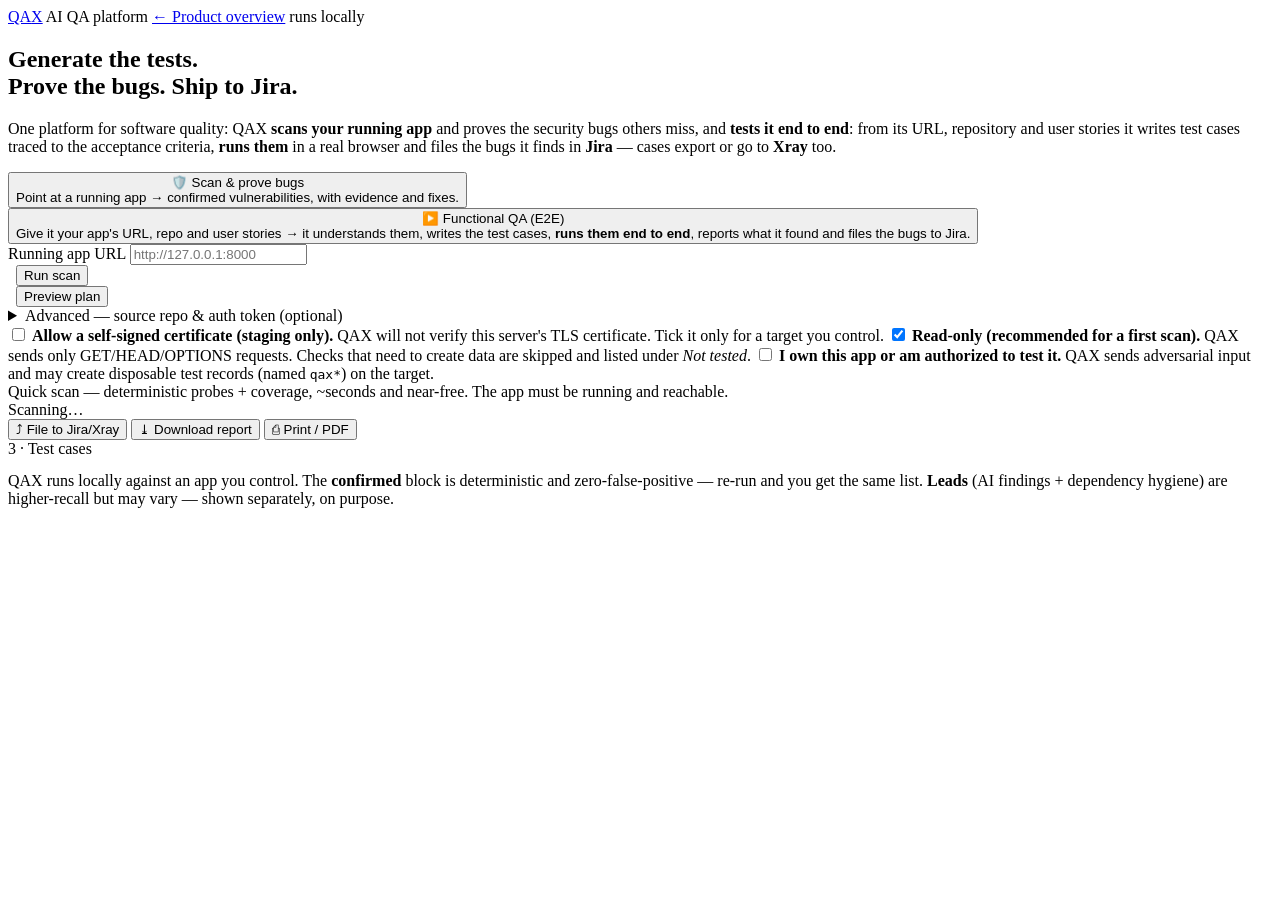
==== web/static/app.html @ 85488a8f "feat: close the company-review register — security, SSO, CI, devices, MCP, second AI provider Action" ====
<!doctype html>
<html lang="en">
<head>
<meta charset="utf-8">
<meta name="viewport" content="width=device-width, initial-scale=1">
<title>QAX — App</title>
<link rel="preconnect" href="https://fonts.googleapis.com">
<link href="https://fonts.googleapis.com/css2?family=Inter:wght@400;500;600;700;800&display=swap" rel="stylesheet">
<link rel="stylesheet" href="/app.css">
</head>
<body>
<div class="wrap">
  <header>
    <a href="/" class="logo" aria-label="QAX home">QA<span class="dot">X</span></a>
    <span class="tag">AI QA platform</span>
    <span class="spacer"></span>
    <a href="/" class="home-link">← Product overview</a>
    <span class="pill-ghost">runs locally</span>
  </header>

  <section class="hero">
    <h1>Generate the tests.<br><span class="grad">Prove the bugs. Ship to Jira.</span></h1>
    <p>One platform for software quality: QAX <b>scans your running app</b> and proves the security
       bugs others miss, and <b>tests it end to end</b>: from its URL, repository and user stories it
       writes test cases traced to the acceptance criteria, <b>runs them</b> in a real browser and files
       the bugs it finds in <b>Jira</b> — cases export or go to <b>Xray</b> too.</p>
  </section>

  <div class="modes">
    <button class="mode active" id="mode-scan" onclick="setMode('scan')">
      <div class="mt">🛡️ Scan &amp; prove bugs</div>
      <div class="md">Point at a running app → confirmed vulnerabilities, with evidence and fixes.</div>
    </button>
    <button class="mode" id="mode-func" onclick="setMode('func')">
      <div class="mt">▶️ Functional QA (E2E)</div>
      <div class="md">Give it your app's URL, repo and user stories → it understands them, writes the test
        cases, <b>runs them end to end</b>, reports what it found and files the bugs to Jira.</div>
    </button>
  </div>

  <div class="panel" id="panel-scan">
    <div class="row">
      <div class="field">
        <label for="url">Running app URL</label>
        <input id="url" placeholder="http://127.0.0.1:8000" autocomplete="off" spellcheck="false">
      </div>
      <div class="field" style="flex:0 0 auto;justify-content:flex-end">
        <label style="opacity:0">.</label>
        <button class="btn" id="go" onclick="runScan()">Run scan</button>
      </div>
      <div class="field" style="flex:0 0 auto;justify-content:flex-end">
        <label style="opacity:0">.</label>
        <button class="btn2" id="planbtn" onclick="previewPlan()">Preview plan</button>
      </div>
    </div>
    <details class="adv">
      <summary>Advanced — source repo &amp; auth token (optional)</summary>
      <div class="row">
        <div class="field"><label for="repo">Repo path (optional)</label>
          <input id="repo" placeholder="/path/to/source (improves coverage)" autocomplete="off" spellcheck="false"></div>
        <div class="field"><label for="token">Bearer token (optional)</label>
          <input id="token" placeholder="for apps behind auth" autocomplete="off" spellcheck="false"></div>
      </div>
      <div class="row" style="margin-top:10px">
        <div class="field"><label for="tokenb">Second user's token (optional)</label>
          <input id="tokenb" placeholder="enables user-vs-user access checks" autocomplete="off" spellcheck="false"></div>
        <div class="field"><label for="cookie">Session cookie (optional)</label>
          <input id="cookie" placeholder="sessionid=...; csrftoken=..." autocomplete="off" spellcheck="false"></div>
      </div>
      <div class="row" style="margin-top:10px">
        <div class="field"><label for="hdrs">Extra headers (optional, one per line)</label>
          <textarea id="hdrs" rows="2" placeholder="CSRF-Token: abc123" spellcheck="false"></textarea></div>
      </div>
      <div class="row" style="margin-top:10px">
        <div class="field"><label for="eplist">Endpoint list — only if the app has no spec (optional)</label>
          <textarea id="eplist" rows="3" placeholder="GET /api/things&#10;POST /api/things name!,tags&#10;DELETE /api/things/{id}" spellcheck="false"></textarea></div>
        <div class="field"><label for="exbodies">Valid example bodies (optional JSON)</label>
          <textarea id="exbodies" rows="3" placeholder='{"POST /api/things": {"name": "QAX {{unique}}"}}' spellcheck="false"></textarea></div>
      </div>
      <div class="row" style="margin-top:10px">
        <div class="field"><label for="specurl">OpenAPI spec location (optional)</label>
          <input id="specurl" placeholder="/apispec.json — only if your spec is not at a standard path" autocomplete="off" spellcheck="false"></div>
      </div>
    </details>
    <label class="consent" for="insecure">
      <input type="checkbox" id="insecure">
      <span><b>Allow a self-signed certificate (staging only).</b> QAX will not verify this server's TLS certificate.
        Tick it only for a target you control.</span>
    </label>
    <label class="consent" for="readonly">
      <input type="checkbox" id="readonly" checked>
      <span><b>Read-only (recommended for a first scan).</b> QAX sends only GET/HEAD/OPTIONS requests. Checks
        that need to create data are skipped and listed under <i>Not tested</i>.</span>
    </label>
    <label class="consent" for="authorized">
      <input type="checkbox" id="authorized">
      <span><b>I own this app or am authorized to test it.</b> QAX sends adversarial input and may create
        disposable test records (named <code>qax*</code>) on the target.</span>
    </label>
    <div class="hint">Quick scan — deterministic probes + coverage, ~seconds and near-free. The app must be running and reachable.</div>
  </div>

  <div class="panel" id="panel-func" style="display:none">
    <div class="steps4">
      <span><b>1</b> Inputs</span><span><b>2</b> Understand</span><span><b>3</b> Test cases · review · export</span>
      <span><b>4</b> Run end to end</span><span><b>5</b> Report · bugs → Jira</span>
    </div>
    <div class="hint" style="margin:0 0 12px">Give QAX any of these — the more it has, the better it tests. Nothing is
      sent to Jira until you choose to.</div>
    <div class="field"><label for="mapurl">App URL (the running app to read and test)</label>
      <input id="mapurl" placeholder="http://localhost:8000" autocomplete="off" spellcheck="false" oninput="fqProject()"></div>
    <div class="field"><label for="fqrepo">Source repository (optional — a local folder or an https Git URL)</label>
      <input id="fqrepo" placeholder="https://github.com/org/app  or  /path/to/app" autocomplete="off" spellcheck="false"></div>
    <div class="field">
      <label for="story">User story / acceptance criteria, or a Jira story key (optional — one criterion per line works best)</label>
      <textarea id="story" rows="5" placeholder="PROJ-123 (a Jira story key) — or paste the story:&#10;As a user, I can reset my password.&#10;- The reset link expires in 15 minutes&#10;- A used or expired link shows an error"></textarea>
    </div>
    <details class="adv">
      <summary>Login, project and more inputs</summary>
      <div class="field" style="margin-top:12px"><label for="mapuser">Login user (optional)</label>
        <input id="mapuser" autocomplete="off" spellcheck="false"></div>
      <div class="field"><label for="mappass">Login password (optional — used for this run only, never stored)</label>
        <input id="mappass" type="password" autocomplete="new-password"></div>
      <div class="row" style="gap:8px;align-items:center;margin:-4px 0 12px">
        <button class="btn2" type="button" onclick="recordSession()">🔐 Log in in a browser window (SSO / 2FA)</button>
        <span class="hint" id="sessstate"></span></div>
      <div class="field"><label for="mapproj">Project name</label>
        <input id="mapproj" oninput="this.dataset.touched=1" placeholder="myapp" autocomplete="off" spellcheck="false"></div>
      <div class="field"><label for="code">Source code (optional — paste a function or module)</label>
        <textarea id="code" rows="5" placeholder="// paste a function, endpoint, or module"></textarea></div>
      <div class="field"><label for="tcfile">Load a test-cases file (JSON) — start from your own cases, skips writing them</label>
        <input type="file" id="tcfile" accept=".json,application/json" onchange="loadTests(this)"></div>
      <label class="consent" for="mapexplore"><input type="checkbox" id="mapexplore">
        <span><b>Also follow create / edit / delete / logout links while reading</b> (a disposable staging app only —
          this CHANGES DATA; every write is listed).</span></label>
    </details>
    <label class="consent" for="mapauth"><input type="checkbox" id="mapauth">
      <span><b>I own this app or am authorized to test it.</b></span></label>
    <div class="row" style="margin-top:14px;justify-content:flex-end">
      <button class="btn" id="fqgo" onclick="analyzeAll()">Understand &amp; write test cases</button>
    </div>
    <div id="mapout"></div>
    <div id="fqunderstand"></div>
    <div class="hint" id="funcstate" style="margin-top:8px"></div>
  </div>

  <div id="scanning">
    <div class="live-head"><span class="radar"></span><span id="scanmsg">Scanning…</span></div>
    <div class="live" id="live"></div>
  </div>
  <div id="err"></div>
  <div id="plan" class="panel" style="display:none"></div>

  <section id="results">
    <div class="rtool" id="rtool">
      <button class="btn2" id="filebtn" onclick="fileFindings()">⤴ File to Jira/Xray</button>
      <button class="btn2" onclick="downloadReport()">⤓ Download report</button>
      <button class="btn2" onclick="printReport()">⎙ Print / PDF</button>
    </div>
    <div id="exportmsg" class="hk" style="display:none"></div>
    <div class="verdict" id="verdict"></div>
    <div class="stats" id="stats"></div>
    <div class="layers" id="layers"></div>
    <div id="housekeeping"></div>
    <div id="tour"></div>
    <div id="findings"></div>
  </section>

  <section id="history" style="display:none">
    <div class="sec-title">Past scans</div>
    <div id="runs"></div>
  </section>

  <section id="genresults">
    <div class="rtool" id="gentool" style="display:none">
      <button class="btn2" onclick="downloadCases('csv')">⤓ CSV</button>
      <button class="btn2" onclick="downloadCases('json')">⤓ JSON</button>
      <button class="btn2" id="gentfilebtn" onclick="fileTests()">⤴ Share to Jira / Xray</button>
    </div>
    <div class="sec-title">3 · Test cases <span id="gencount" style="color:var(--txt)"></span></div>
    <div id="fqcoverage"></div>
    <div id="tests"></div>
    <div class="hint" id="genjira" style="margin-top:14px"></div>
    <div class="panel" id="execpanel" style="display:none">
      <div class="sec-title">4 · Run them end to end</div>
      <div class="field"><label for="exurl">App URL</label>
        <input id="exurl" placeholder="http://localhost:8000" autocomplete="off" spellcheck="false"></div>
      <div class="field"><label for="exengine">Engine</label>
        <select id="exengine" onchange="engineHint()">
          <option value="api">HTTP (API) — cases with API steps</option>
          <option value="ui">Browser (Playwright) — clicks through your pages</option>
        </select></div>
      <div class="field" id="exprojf" style="display:none"><label for="exproj">Project (selectors)</label>
        <input id="exproj" placeholder="config/projects/&lt;name&gt;/selectors.json" autocomplete="off" spellcheck="false"></div>
      <div class="field"><label for="extoken">Bearer token (optional)</label>
        <input id="extoken" placeholder="for apps behind auth" autocomplete="off" spellcheck="false"></div>
      <div class="row" style="gap:10px;flex-wrap:wrap">
        <div class="field" style="flex:1;min-width:140px"><label for="exdevice">Device</label>
          <select id="exdevice"><option value="desktop">Desktop (1440×900)</option><option value="mobile">Mobile — Android (Pixel 7)</option>
            <option value="mobile-ios">Mobile — iPhone 13</option><option value="tablet">Tablet (iPad)</option></select></div>
        <div class="field" style="flex:1;min-width:140px"><label for="exbrowser">Browser</label>
          <select id="exbrowser"><option value="chromium">Chromium</option><option value="firefox">Firefox</option><option value="webkit">WebKit (Safari)</option></select></div>
        <div class="field" style="flex:1;min-width:140px"><label for="exworkers">In parallel</label>
          <select id="exworkers"><option value="1">1 browser</option><option value="2">2 browsers</option><option value="4">4 browsers</option></select></div>
      </div>
      <label class="consent" for="exvisual"><input type="checkbox" id="exvisual">
        <span><b>Compare screens with the last run</b> (visual regression — a changed screen is a lead to look at,
          not a failure; the first run saves the baselines).</span></label>
      <label class="consent" for="exwatch"><input type="checkbox" id="exwatch">
        <span><b>Watch it run.</b> Opens a visible browser on this machine and slows it down so you can follow every
          step (browser engine).</span></label>
      <label class="consent" for="extrace"><input type="checkbox" id="extrace">
        <span><b>Record a Playwright trace</b> per case (actions, network, page snapshots).</span></label>
      <label class="consent" for="exinsecure"><input type="checkbox" id="exinsecure">
        <span><b>Allow a self-signed certificate (staging only).</b> The browser will not verify this app's TLS certificate.</span></label>
      <label class="consent" for="exro"><input type="checkbox" id="exro" checked>
        <span><b>Read-only.</b> Only cases whose requests are all GET/HEAD/OPTIONS run; the rest are listed as not run.</span></label>
      <label class="consent" for="exauth"><input type="checkbox" id="exauth">
        <span><b>I own this app or am authorized to test it.</b></span></label>
      <div class="row" style="margin-top:10px;justify-content:flex-end;gap:8px">
        <button class="btn2" onclick="runTests(true)">Preview run</button>
        <button class="btn" id="exgo" onclick="runTests(false)">Run tests</button>
      </div>
      <div class="hint" id="exhint">HTTP engine: runs cases that have API steps. The browser engine needs
        Playwright and the page selectors of your app; it does not run in read-only mode.</div>
      <div id="exout"></div>
    </div>
    <div class="panel" id="fqreport" style="display:none"></div>
  </section>
</div>

<footer>QAX runs locally against an app you control. The <b>confirmed</b> block is deterministic and
zero-false-positive — re-run and you get the same list. <b>Leads</b> (AI findings + dependency
hygiene) are higher-recall but may vary — shown separately, on purpose.</footer>

<script src="/app.js"></script>
</body>
</html>
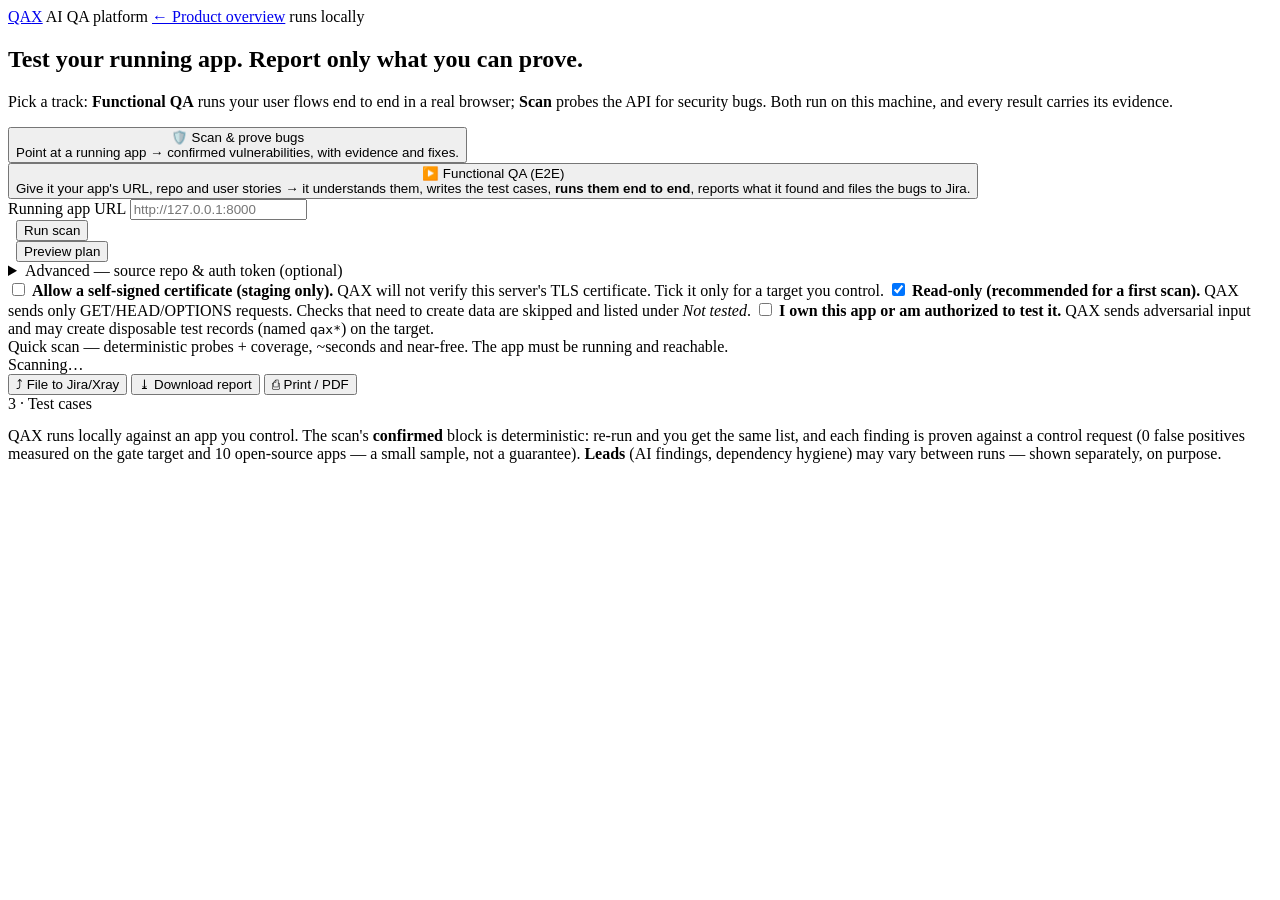
==== commit b6b3d33f: "fix(security)+feat: origin guard (P0), audit fixes, functional benchmark in the gate, project overvi" ====
--- a/web/static/app.html
+++ b/web/static/app.html
@@ -19,11 +19,9 @@
   </header>
 
   <section class="hero">
-    <h1>Generate the tests.<br><span class="grad">Prove the bugs. Ship to Jira.</span></h1>
-    <p>One platform for software quality: QAX <b>scans your running app</b> and proves the security
-       bugs others miss, and <b>tests it end to end</b>: from its URL, repository and user stories it
-       writes test cases traced to the acceptance criteria, <b>runs them</b> in a real browser and files
-       the bugs it finds in <b>Jira</b> — cases export or go to <b>Xray</b> too.</p>
+    <h1>Test your running app. <span class="grad">Report only what you can prove.</span></h1>
+    <p>Pick a track: <b>Functional QA</b> runs your user flows end to end in a real browser;
+       <b>Scan</b> probes the API for security bugs. Both run on this machine, and every result carries its evidence.</p>
   </section>
 
   <div class="modes">
@@ -101,6 +99,7 @@
   </div>
 
   <div class="panel" id="panel-func" style="display:none">
+    <div id="fqoverview"></div>
     <div class="steps4">
       <span><b>1</b> Inputs</span><span><b>2</b> Understand</span><span><b>3</b> Test cases · review · export</span>
       <span><b>4</b> Run end to end</span><span><b>5</b> Report · bugs → Jira</span>
@@ -125,7 +124,7 @@
         <button class="btn2" type="button" onclick="recordSession()">🔐 Log in in a browser window (SSO / 2FA)</button>
         <span class="hint" id="sessstate"></span></div>
       <div class="field"><label for="mapproj">Project name</label>
-        <input id="mapproj" oninput="this.dataset.touched=1" placeholder="myapp" autocomplete="off" spellcheck="false"></div>
+        <input id="mapproj" oninput="this.dataset.touched=1" onchange="loadOverview()" placeholder="myapp" autocomplete="off" spellcheck="false"></div>
       <div class="field"><label for="code">Source code (optional — paste a function or module)</label>
         <textarea id="code" rows="5" placeholder="// paste a function, endpoint, or module"></textarea></div>
       <div class="field"><label for="tcfile">Load a test-cases file (JSON) — start from your own cases, skips writing them</label>
@@ -229,9 +228,10 @@
   </section>
 </div>
 
-<footer>QAX runs locally against an app you control. The <b>confirmed</b> block is deterministic and
-zero-false-positive — re-run and you get the same list. <b>Leads</b> (AI findings + dependency
-hygiene) are higher-recall but may vary — shown separately, on purpose.</footer>
+<footer>QAX runs locally against an app you control. The scan's <b>confirmed</b> block is deterministic:
+re-run and you get the same list, and each finding is proven against a control request (0 false positives
+measured on the gate target and 10 open-source apps — a small sample, not a guarantee). <b>Leads</b> (AI findings,
+dependency hygiene) may vary between runs — shown separately, on purpose.</footer>
 
 <script src="/app.js"></script>
 </body>
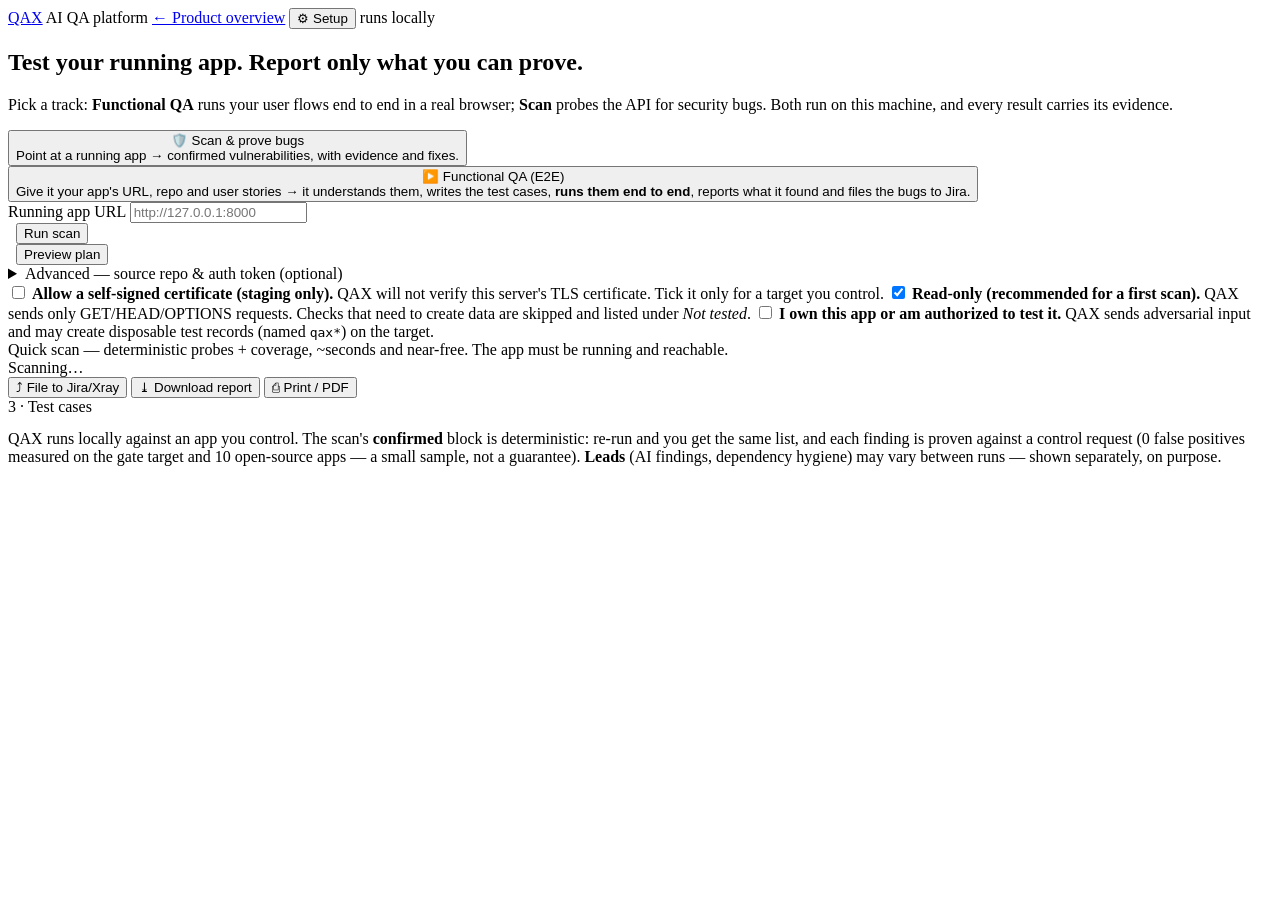
==== commit 83940f63: "feat: failure cause, HAR on failure, setup panel, project home, change-based selection, adaptive wai" ====
--- a/web/static/app.html
+++ b/web/static/app.html
@@ -15,8 +15,10 @@
     <span class="tag">AI QA platform</span>
     <span class="spacer"></span>
     <a href="/" class="home-link">← Product overview</a>
+    <button class="btn2" type="button" id="setupbtn" onclick="toggleSetup()" aria-expanded="false">⚙ Setup</button>
     <span class="pill-ghost">runs locally</span>
   </header>
+  <section class="panel" id="setup" style="display:none" aria-label="Setup status"></section>
 
   <section class="hero">
     <h1>Test your running app. <span class="grad">Report only what you can prove.</span></h1>
@@ -24,6 +26,7 @@
        <b>Scan</b> probes the API for security bugs. Both run on this machine, and every result carries its evidence.</p>
   </section>
 
+  <div id="fqoverview"></div>
   <div class="modes">
     <button class="mode active" id="mode-scan" onclick="setMode('scan')">
       <div class="mt">🛡️ Scan &amp; prove bugs</div>
@@ -99,7 +102,6 @@
   </div>
 
   <div class="panel" id="panel-func" style="display:none">
-    <div id="fqoverview"></div>
     <div class="steps4">
       <span><b>1</b> Inputs</span><span><b>2</b> Understand</span><span><b>3</b> Test cases · review · export</span>
       <span><b>4</b> Run end to end</span><span><b>5</b> Report · bugs → Jira</span>
@@ -108,6 +110,8 @@
       sent to Jira until you choose to.</div>
     <div class="field"><label for="mapurl">App URL (the running app to read and test)</label>
       <input id="mapurl" placeholder="http://localhost:8000" autocomplete="off" spellcheck="false" oninput="fqProject()"></div>
+    <div class="field"><label for="mapproj">Project (one name for this app — its map, runs and overview)</label>
+        <input id="mapproj" oninput="this.dataset.touched=1" onchange="loadOverview()" placeholder="myapp" autocomplete="off" spellcheck="false"></div>
     <div class="field"><label for="fqrepo">Source repository (optional — a local folder or an https Git URL)</label>
       <input id="fqrepo" placeholder="https://github.com/org/app  or  /path/to/app" autocomplete="off" spellcheck="false"></div>
     <div class="field">
@@ -123,8 +127,7 @@
       <div class="row" style="gap:8px;align-items:center;margin:-4px 0 12px">
         <button class="btn2" type="button" onclick="recordSession()">🔐 Log in in a browser window (SSO / 2FA)</button>
         <span class="hint" id="sessstate"></span></div>
-      <div class="field"><label for="mapproj">Project name</label>
-        <input id="mapproj" oninput="this.dataset.touched=1" onchange="loadOverview()" placeholder="myapp" autocomplete="off" spellcheck="false"></div>
+      
       <div class="field"><label for="code">Source code (optional — paste a function or module)</label>
         <textarea id="code" rows="5" placeholder="// paste a function, endpoint, or module"></textarea></div>
       <div class="field"><label for="tcfile">Load a test-cases file (JSON) — start from your own cases, skips writing them</label>
@@ -184,13 +187,22 @@
       <div class="sec-title">4 · Run them end to end</div>
       <div class="field"><label for="exurl">App URL</label>
         <input id="exurl" placeholder="http://localhost:8000" autocomplete="off" spellcheck="false"></div>
+      <details class="adv"><summary>Only the cases a code change can affect (optional)</summary>
+        <div class="row" style="gap:10px;flex-wrap:wrap;margin-top:10px">
+          <div class="field" style="flex:2;min-width:200px"><label for="exrepo">The app's git checkout (folder)</label>
+            <input id="exrepo" placeholder="/path/to/app" autocomplete="off" spellcheck="false"></div>
+          <div class="field" style="flex:1;min-width:140px"><label for="exsince">Changes since (git ref)</label>
+            <input id="exsince" placeholder="origin/main" autocomplete="off" spellcheck="false"></div>
+        </div>
+        <div class="hint">QAX reads the diff, works out which pages it can affect, and runs only the cases that visit them —
+          a shared file (layout, settings, dependencies) runs everything. Every choice is listed with its reason.</div>
+      </details>
       <div class="field"><label for="exengine">Engine</label>
         <select id="exengine" onchange="engineHint()">
           <option value="api">HTTP (API) — cases with API steps</option>
           <option value="ui">Browser (Playwright) — clicks through your pages</option>
         </select></div>
-      <div class="field" id="exprojf" style="display:none"><label for="exproj">Project (selectors)</label>
-        <input id="exproj" placeholder="config/projects/&lt;name&gt;/selectors.json" autocomplete="off" spellcheck="false"></div>
+      <div class="hint" id="exprojf" style="display:none">Project: <b id="exprojname">—</b> (set at the top, step 1 — its app map gives the selectors)</div>
       <div class="field"><label for="extoken">Bearer token (optional)</label>
         <input id="extoken" placeholder="for apps behind auth" autocomplete="off" spellcheck="false"></div>
       <div class="row" style="gap:10px;flex-wrap:wrap">
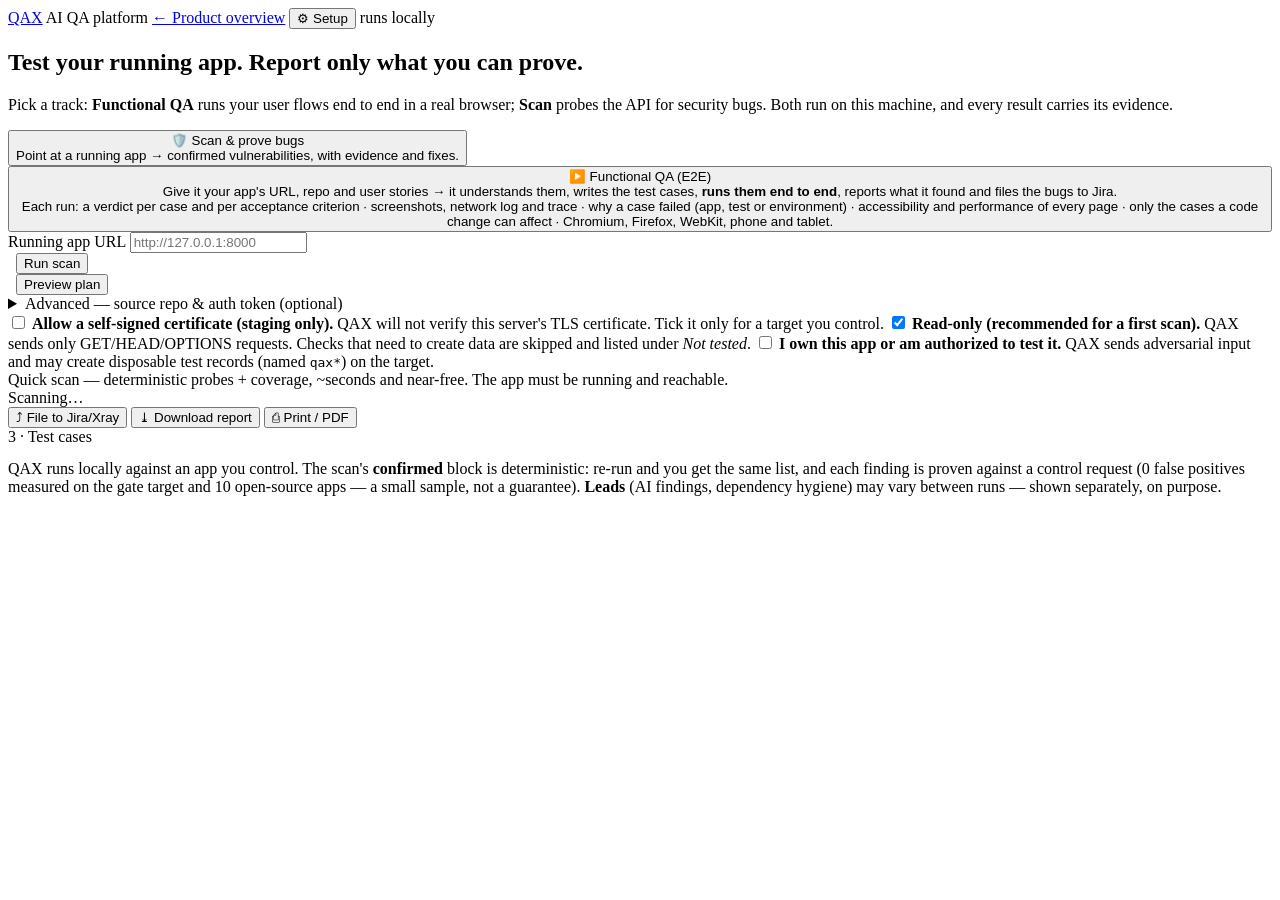
==== commit 81e2ae4f: "feat(functional): prove the engine — real bugs, independent cases, mutation testing; grouped overvie" ====
--- a/web/static/app.html
+++ b/web/static/app.html
@@ -36,6 +36,9 @@
       <div class="mt">▶️ Functional QA (E2E)</div>
       <div class="md">Give it your app's URL, repo and user stories → it understands them, writes the test
         cases, <b>runs them end to end</b>, reports what it found and files the bugs to Jira.</div>
+      <div class="md gets">Each run: a verdict per case and per acceptance criterion · screenshots, network log and trace ·
+        why a case failed (app, test or environment) · accessibility and performance of every page ·
+        only the cases a code change can affect · Chromium, Firefox, WebKit, phone and tablet.</div>
     </button>
   </div>
 
@@ -214,9 +217,21 @@
         <div class="field" style="flex:1;min-width:140px"><label for="exworkers">In parallel</label>
           <select id="exworkers"><option value="1">1 browser</option><option value="2">2 browsers</option><option value="4">4 browsers</option></select></div>
       </div>
-      <label class="consent" for="exvisual"><input type="checkbox" id="exvisual">
-        <span><b>Compare screens with the last run</b> (visual regression — a changed screen is a lead to look at,
-          not a failure; the first run saves the baselines).</span></label>
+      <fieldset class="pagechecks">
+        <legend>Also checked on every page a case visits</legend>
+        <div class="hint" style="margin:0 0 8px">Observations next to the verdicts — they never turn a pass into a fail.
+          Always recorded: <b>performance</b> (load time, Largest Contentful Paint, layout shift) and
+          <b>page errors</b> (JavaScript errors, failed API calls), plus a <b>network log</b> for every case that does not pass.</div>
+        <div class="field" style="max-width:420px"><label for="exa11y">Accessibility</label>
+          <select id="exa11y">
+            <option value="basic">Basic checks — alt text, labels, names, contrast, headings (fast)</option>
+            <option value="axe">Full WCAG 2.2 A/AA audit — axe-core (about 100 rules)</option>
+            <option value="off">Off — no accessibility or performance checks</option>
+          </select></div>
+        <label class="consent" for="exvisual"><input type="checkbox" id="exvisual">
+          <span><b>Compare screens with the last run</b> (visual regression — a changed screen is a lead to look at,
+            not a failure; the first run saves the baselines).</span></label>
+      </fieldset>
       <label class="consent" for="exwatch"><input type="checkbox" id="exwatch">
         <span><b>Watch it run.</b> Opens a visible browser on this machine and slows it down so you can follow every
           step (browser engine).</span></label>
